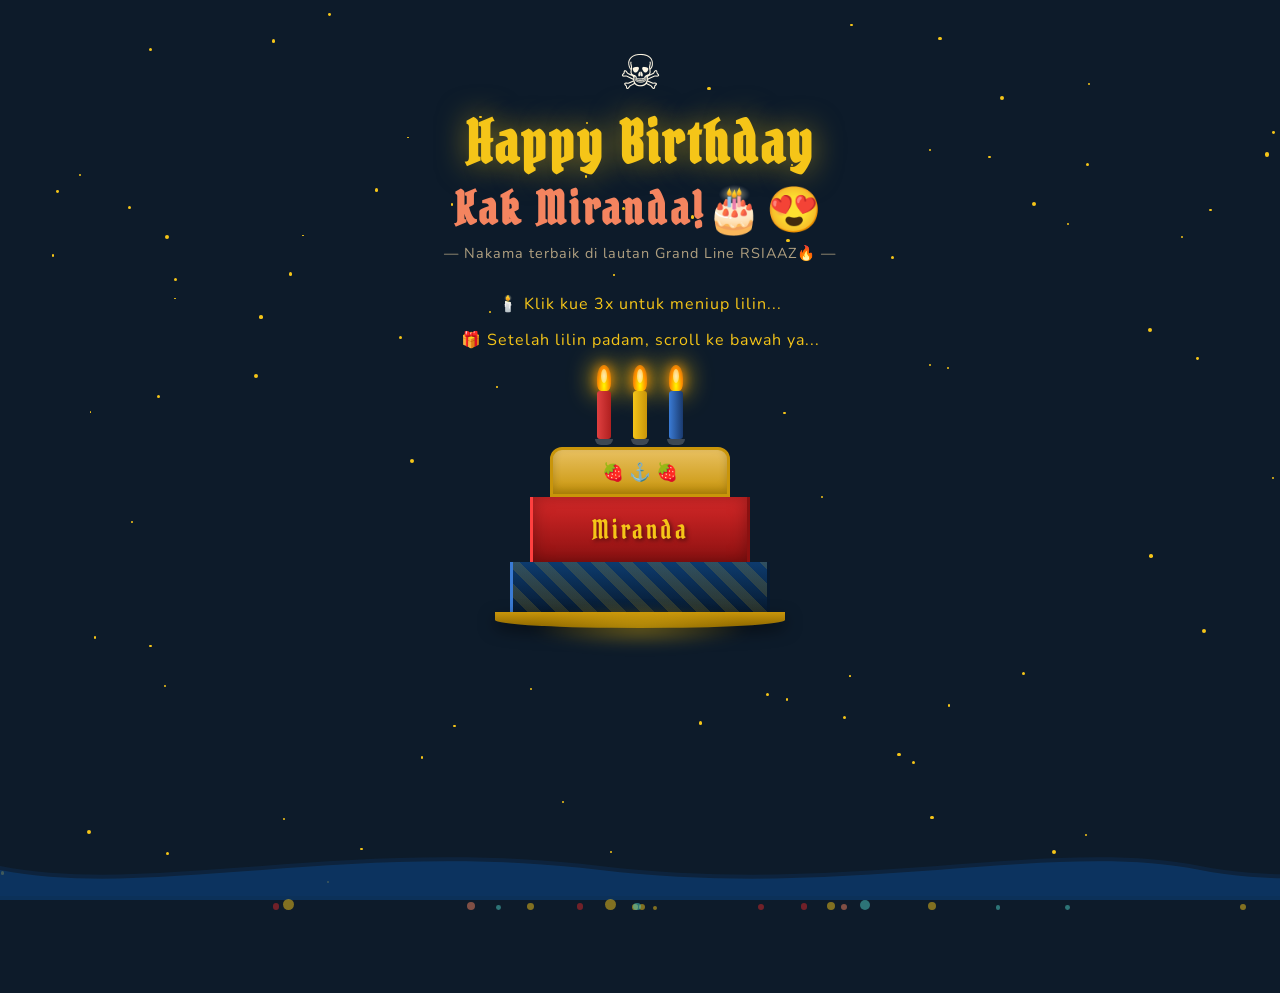
==== index.html @ 08c8c8eb "Update index.html" ====
<!DOCTYPE html>
<html lang="id">
<head>
  <meta charset="UTF-8"/>
  <meta name="viewport" content="width=device-width, initial-scale=1.0"/>
  <title>Happy Birthday Kak Miranda! 🏴‍☠️</title>
  <link rel="stylesheet" href="style.css"/>
  <link href="https://fonts.googleapis.com/css2?family=Pirata+One&family=Nunito:wght@400;700;800;900&display=swap" rel="stylesheet"/>
</head>
<body class="main-page">

  <!-- Stars -->
  <div class="stars" id="stars"></div>

  <!-- Ocean -->
  <div class="ocean">
    <div class="wave"></div>
    <div class="wave wave2"></div>
  </div>

  <!-- Floating particles -->
  <div class="particles" id="particles"></div>

  <div class="main-wrapper">

    <div class="top-banner">
      <span class="jolly-roger">☠</span>
      <h1 class="main-title">Happy Birthday</h1>
      <h2 class="name-title">Kak Miranda!🎂😍</h2>
      <p class="subtitle">— Nakama terbaik di lautan Grand Line RSIAAZ🔥 —</p>
    </div>

    <!-- Cake Section -->
    <div class="cake-section">
      <p class="hint-text" id="hintText">🕯️ Klik kue 3x untuk meniup lilin...</p>
      <p class="hint-text">🎁 Setelah lilin padam, scroll ke bawah ya...</p>


      <div class="cake-wrap" id="cakeWrap" onclick="blowCandle()">
        <div class="cake-glow" id="cakeGlow"></div>

        <!-- Candles -->
        <div class="candles" id="candles">
          <div class="candle" id="c1">
            <div class="flame" id="f1">
              <div class="flame-inner"></div>
            </div>
            <div class="candle-body c-red"></div>
            <div class="candle-drip"></div>
          </div>
          <div class="candle" id="c2">
            <div class="flame" id="f2">
              <div class="flame-inner"></div>
            </div>
            <div class="candle-body c-gold"></div>
            <div class="candle-drip"></div>
          </div>
          <div class="candle" id="c3">
            <div class="flame" id="f3">
              <div class="flame-inner"></div>
            </div>
            <div class="candle-body c-navy"></div>
            <div class="candle-drip"></div>
          </div>
        </div>

        <!-- Cake layers -->
        <div class="cake">
          <div class="cake-top">
            <div class="cake-deco">🍓 ⚓ 🍓</div>
          </div>
          <div class="cake-mid">
            <span class="cake-text">Miranda</span>
          </div>
          <div class="cake-bot">
            <div class="cake-stripe"></div>
          </div>
          <div class="cake-plate"></div>
        </div>
      </div>

      <!-- Click indicator rings -->
      <div class="click-rings" id="clickRings">
        <div class="ring r1" id="ring1"></div>
        <div class="ring r2" id="ring2"></div>
        <div class="ring r3" id="ring3"></div>
      </div>
    </div>

    <!-- Open message button -->
    <div class="open-btn-wrap" id="openBtnWrap">
      <div class="btn-sparkles">✦ ✦ ✦</div>
      <a href="yes.html" class="btn-open">
        💌 Buka Pesannya 💌
      </a>
      <div class="btn-sparkles">✦ ✦ ✦</div>
    </div>

  </div>

  <script src="script.js"></script>
</body>
</html>
---- style.css ----
/* =============================================
   style.css — One Piece Birthday Theme
   ============================================= */

:root {
  --cream:    #fdf6e3;
  --gold:     #f5c518;
  --dark-gold:#c9950a;
  --navy:     #0d1b2a;
  --navy-mid: #0d3b6e;
  --red:      #d62828;
  --warm:     #f4845f;
  --white:    #fff8f0;
  --ink:      #1a1209;
  --text-dim: #b0a080;
  --card-bg:  linear-gradient(145deg, #0d3b6e, #15294d);
}

/* ===== RESET ===== */
*, *::before, *::after { margin: 0; padding: 0; box-sizing: border-box; }

html { scroll-behavior: smooth; }

body {
  font-family: 'Nunito', sans-serif;
  background: var(--navy);
  color: var(--cream);
  overflow-x: hidden;
  min-height: 100vh;
  cursor: url("data:image/svg+xml,%3Csvg xmlns='http://www.w3.org/2000/svg' width='28' height='28' viewBox='0 0 28 28'%3E%3Ctext y='22' font-size='22'%3E⚓%3C/text%3E%3C/svg%3E") 14 14, auto;
}

/* ===== STARS ===== */
.stars {
  position: fixed; top: 0; left: 0;
  width: 100%; height: 100%;
  pointer-events: none; z-index: 0;
  overflow: hidden;
}
.star {
  position: absolute;
  background: var(--gold);
  border-radius: 50%;
  animation: twinkle 3s ease-in-out infinite alternate;
}
@keyframes twinkle {
  0%   { opacity: .15; transform: scale(1); }
  100% { opacity: 1;   transform: scale(1.8); }
}

/* ===== OCEAN / WAVE ===== */
.ocean {
  position: fixed; bottom: 0; left: 0;
  width: 100%; height: 80px;
  z-index: 0; pointer-events: none;
}
.wave {
  position: absolute; bottom: 0;
  width: 200%; height: 60px;
  background: url("data:image/svg+xml,%3Csvg xmlns='http://www.w3.org/2000/svg' viewBox='0 0 1200 60'%3E%3Cpath d='M0,30 C150,60 350,0 600,30 C850,60 1050,0 1200,30 L1200,60 L0,60 Z' fill='%230d3b6e' opacity='0.7'/%3E%3C/svg%3E") repeat-x;
  animation: wave-move 7s linear infinite;
}
.wave2 {
  animation: wave-move 10s linear infinite reverse;
  opacity: .4; bottom: 4px;
}
@keyframes wave-move {
  0%   { transform: translateX(0); }
  100% { transform: translateX(-50%); }
}

/* ===== PARTICLES ===== */
.particles {
  position: fixed; top: 0; left: 0;
  width: 100%; height: 100%;
  pointer-events: none; z-index: 0;
}
.particle {
  position: absolute;
  border-radius: 50%;
  animation: particle-float linear infinite;
  opacity: .5;
}
@keyframes particle-float {
  0%   { transform: translateY(100vh) rotate(0deg); opacity: .5; }
  100% { transform: translateY(-10vh) rotate(360deg); opacity: 0; }
}

/* ===== CONFETTI ===== */
.confetti-piece {
  position: fixed;
  pointer-events: none;
  z-index: 9999;
  animation: confetti-fall linear forwards;
  border-radius: 2px;
}
@keyframes confetti-fall {
  0%   { transform: translateY(-10vh) rotate(0deg)   translateX(0); opacity: 1; }
  100% { transform: translateY(110vh) rotate(720deg) translateX(var(--dx, 0px)); opacity: 0; }
}

/* =============================================
   INDEX PAGE
   ============================================= */
.main-page { }

.main-wrapper {
  position: relative; z-index: 1;
  max-width: 700px; margin: 0 auto;
  padding: 40px 20px 120px;
  display: flex; flex-direction: column; align-items: center;
}

/* Top banner */
.top-banner { text-align: center; margin-bottom: 10px; }
.jolly-roger {
  font-size: 3rem; display: block;
  animation: spin-slow 12s linear infinite;
}
@keyframes spin-slow {
  0%   { transform: rotate(0deg); }
  100% { transform: rotate(360deg); }
}
.main-title {
  font-family: 'Pirata One', cursive;
  font-size: clamp(2.2rem, 6vw, 3.6rem);
  color: var(--gold);
  text-shadow: 0 0 30px rgba(245,197,24,.5);
  letter-spacing: 3px;
  animation: glow-pulse 3s ease-in-out infinite;
}
@keyframes glow-pulse {
  0%, 100% { text-shadow: 0 0 20px rgba(245,197,24,.4); }
  50%       { text-shadow: 0 0 40px rgba(245,197,24,.9), 0 0 80px rgba(245,197,24,.3); }
}
.name-title {
  font-family: 'Pirata One', cursive;
  font-size: clamp(1.8rem, 5vw, 2.8rem);
  color: var(--warm);
  letter-spacing: 4px;
}
.subtitle {
  font-size: .9rem; color: var(--text-dim);
  margin-top: 6px; letter-spacing: 1px;
}

/* Cake section */
.cake-section {
  display: flex; flex-direction: column; align-items: center;
  margin: 20px 0;
}
.hint-text {
  font-size: 1rem; color: var(--gold);
  margin-bottom: 14px; letter-spacing: 1px;
  animation: hint-bounce .8s ease-in-out infinite alternate;
}
@keyframes hint-bounce {
  0%   { transform: translateY(0); }
  100% { transform: translateY(-4px); }
}

.cake-wrap {
  position: relative; cursor: pointer;
  transition: transform .15s;
  -webkit-tap-highlight-color: transparent;
}
.cake-wrap:active { transform: scale(.97); }

/* Glow under cake */
.cake-glow {
  position: absolute; bottom: -20px; left: 50%;
  transform: translateX(-50%);
  width: 220px; height: 40px;
  background: radial-gradient(ellipse, rgba(245,197,24,.4), transparent 70%);
  filter: blur(6px);
  transition: opacity .5s;
}

/* Candles */
.candles {
  display: flex; gap: 18px;
  justify-content: center;
  margin-bottom: 2px;
  position: relative; z-index: 2;
}
.candle { display: flex; flex-direction: column; align-items: center; }

.flame {
  width: 14px; height: 26px;
  background: radial-gradient(ellipse at 50% 80%, #fff700, #ff8c00 60%, transparent 100%);
  border-radius: 50% 50% 30% 30%;
  position: relative;
  animation: flicker .4s ease-in-out infinite alternate;
  filter: drop-shadow(0 0 6px #ff8c00) drop-shadow(0 0 12px #ffcc00);
  transition: opacity .5s, transform .5s;
}
.flame-inner {
  position: absolute; top: 4px; left: 50%; transform: translateX(-50%);
  width: 6px; height: 14px;
  background: radial-gradient(ellipse, #fff, #ffe680 80%, transparent);
  border-radius: 50%;
  opacity: .7;
}
@keyframes flicker {
  0%   { transform: scaleX(1)   scaleY(1)   rotate(-2deg); }
  100% { transform: scaleX(.85) scaleY(1.1) rotate(2deg); }
}
.flame.blown {
  opacity: 0; transform: scaleX(0) scaleY(0);
}

.candle-body {
  width: 14px; height: 48px;
  border-radius: 3px;
  position: relative;
}
.c-red  { background: linear-gradient(to right, #e04040, #b02020); }
.c-gold { background: linear-gradient(to right, #f5c518, #c9950a); }
.c-navy { background: linear-gradient(to right, #3a7bd5, #1a3a6e); }

.candle-drip {
  width: 18px; height: 6px;
  border-radius: 0 0 6px 6px;
  background: rgba(255,255,255,.2);
}

/* Cake layers */
.cake { display: flex; flex-direction: column; align-items: center; }
.cake-top {
  width: 180px; height: 50px;
  background: linear-gradient(to bottom, #e8c060, #c9950a);
  border-radius: 12px 12px 0 0;
  display: flex; align-items: center; justify-content: center;
  border: 3px solid var(--dark-gold);
  box-shadow: inset 0 -4px 8px rgba(0,0,0,.2);
}
.cake-deco { font-size: 1.1rem; }

.cake-mid {
  width: 220px; height: 65px;
  background: linear-gradient(to bottom, #d62828, #8b1010);
  display: flex; align-items: center; justify-content: center;
  border-left: 3px solid #ff4040;
  border-right: 3px solid #8b1010;
  box-shadow: inset 0 0 16px rgba(0,0,0,.3);
}
.cake-text {
  font-family: 'Pirata One', cursive;
  font-size: 1.6rem; color: var(--gold);
  text-shadow: 2px 2px 4px rgba(0,0,0,.5);
  letter-spacing: 3px;
}

.cake-bot {
  width: 260px; height: 50px;
  background: linear-gradient(to bottom, #0d3b6e, #071a30);
  border-left: 3px solid #3a7bd5;
  border-right: 3px solid #071a30;
  overflow: hidden;
  display: flex; align-items: center;
}
.cake-stripe {
  width: 100%; height: 100%;
  background: repeating-linear-gradient(
    45deg, transparent, transparent 10px,
    rgba(245,197,24,.15) 10px, rgba(245,197,24,.15) 20px
  );
}

.cake-plate {
  width: 290px; height: 16px;
  background: linear-gradient(to bottom, #c9950a, #8a6500);
  border-radius: 0 0 50% 50%;
  box-shadow: 0 6px 16px rgba(0,0,0,.5);
}

/* Click rings */
.click-rings { position: relative; margin-top: 10px; height: 40px; }
.ring {
  position: absolute; left: 50%; top: 50%;
  transform: translate(-50%, -50%) scale(0);
  border-radius: 50%;
  border: 3px solid var(--gold);
  opacity: 0;
  pointer-events: none;
}
.ring.pop {
  animation: ring-pop .6s ease-out forwards;
}
.r1 { width: 60px;  height: 60px; }
.r2 { width: 90px;  height: 90px;  border-color: var(--red); }
.r3 { width: 120px; height: 120px; border-color: var(--warm); }
@keyframes ring-pop {
  0%   { transform: translate(-50%,-50%) scale(0); opacity: 1; }
  100% { transform: translate(-50%,-50%) scale(1); opacity: 0; }
}

/* Open button */
.open-btn-wrap {
  text-align: center; margin-top: 32px;
  opacity: 0; transform: translateY(30px);
  transition: opacity .8s, transform .8s;
  pointer-events: none;
}
.open-btn-wrap.show {
  opacity: 1; transform: translateY(0);
  pointer-events: all;
}
.btn-sparkles {
  color: var(--gold); font-size: 1.2rem; letter-spacing: 12px;
  animation: sparkle-blink 1.2s ease-in-out infinite alternate;
}
@keyframes sparkle-blink {
  0%   { opacity: .3; }
  100% { opacity: 1; }
}
.btn-open {
  display: inline-block;
  margin: 12px 0;
  padding: 16px 44px;
  background: var(--red);
  color: var(--white);
  text-decoration: none;
  border: 3px solid var(--dark-gold);
  border-radius: 50px;
  font-family: 'Pirata One', cursive;
  font-size: 1.4rem;
  letter-spacing: 2px;
  box-shadow: 0 0 24px rgba(214,40,40,.5);
  transition: transform .25s, box-shadow .25s;
  animation: btn-glow 2s ease-in-out infinite alternate;
}
.btn-open:hover {
  transform: scale(1.08);
  box-shadow: 0 0 40px rgba(214,40,40,.8);
}
@keyframes btn-glow {
  0%   { box-shadow: 0 0 16px rgba(214,40,40,.4); }
  100% { box-shadow: 0 0 40px rgba(245,197,24,.7); }
}

/* =============================================
   YES PAGE
   ============================================= */
.yes-page { }

.yes-wrapper {
  position: relative; z-index: 1;
  max-width: 780px; margin: 0 auto;
  padding: 30px 20px 120px;
  display: flex; flex-direction: column; align-items: center;
}

/* Boom header */
.boom-header {
  text-align: center; margin-bottom: 24px;
  opacity: 0; transform: scale(.5);
  animation: boom-in .7s cubic-bezier(.34,1.56,.64,1) .1s forwards;
}
@keyframes boom-in {
  to { opacity: 1; transform: scale(1); }
}
.boom-emoji {
  font-size: 5rem;
  animation: spin-sway 3s ease-in-out infinite;
}
@keyframes spin-sway {
  0%, 100% { transform: rotate(-10deg) scale(1); }
  50%       { transform: rotate(10deg)  scale(1.1); }
}
.boom-title {
  font-family: 'Pirata One', cursive;
  font-size: clamp(2.4rem, 7vw, 4rem);
  color: var(--gold);
  text-shadow: 0 0 30px rgba(245,197,24,.6);
  letter-spacing: 4px;
}
.boom-sub { color: var(--text-dim); margin-top: 6px; font-size: .95rem; }

/* Reveal items */
.reveal-item {
  opacity: 0; transform: translateY(40px);
  transition: opacity .8s ease, transform .8s ease;
}
.reveal-item.visible {
  opacity: 1; transform: translateY(0);
}

/* Wanted card */
.wanted-card {
  background: var(--cream); color: var(--ink);
  border: 6px solid var(--dark-gold);
  border-radius: 8px;
  padding: 28px 30px 24px;
  margin: 10px auto 28px;
  max-width: 440px; width: 100%;
  text-align: center;
  box-shadow: 0 0 0 3px var(--gold), 8px 8px 0 var(--dark-gold);
  position: relative;
}
.seal {
  position: absolute; top: -24px; right: -18px;
  width: 72px; height: 72px;
  background: var(--red); border-radius: 50%;
  border: 4px solid var(--dark-gold);
  display: flex; align-items: center; justify-content: center;
  font-size: 1.8rem;
  animation: spin-seal 10s linear infinite;
  box-shadow: 0 0 16px rgba(213,40,40,.6);
}
@keyframes spin-seal { to { transform: rotate(360deg); } }
.wanted-label {
  font-family: 'Pirata One', cursive;
  font-size: 2.4rem; letter-spacing: 6px;
  color: var(--red);
  border-bottom: 3px double var(--dark-gold);
  padding-bottom: 6px;
}
.wanted-name {
  font-family: 'Pirata One', cursive;
  font-size: 2rem; color: var(--navy);
  margin: 12px 0 8px; letter-spacing: 2px;
}
.wanted-img-wrap {
  width: 130px; height: 130px;
  margin: 10px auto;
  border: 4px solid var(--dark-gold); border-radius: 4px;
  background: #ddd4b8;
  display: flex; align-items: center; justify-content: center;
  font-size: 6rem;
}
.wanted-desc { font-size: .82rem; color: #555; margin: 4px 0 2px; }
.wanted-bounty {
  font-family: 'Pirata One', cursive;
  font-size: 1.2rem; color: var(--red);
  margin-top: 8px;
}
.wanted-bounty span { font-size: 1.7rem; color: var(--navy); }

/* Scroll message */
.scroll-container {
  background: var(--cream); color: var(--ink);
  border: 5px solid var(--dark-gold); border-radius: 12px;
  padding: 30px 36px;
  margin: 0 auto 28px;
  max-width: 620px; width: 100%;
  box-shadow: 0 0 0 2px var(--gold), 6px 6px 0 var(--dark-gold);
  position: relative;
}
.scroll-bar {
  display: block;
  width: calc(100% + 60px); height: 20px;
  background: var(--dark-gold); border-radius: 6px;
  margin-left: -30px;
}
.top-bar { margin-top: -30px; margin-bottom: 18px; border-radius: 6px 6px 0 0; }
.bot-bar { margin-top: 18px; margin-bottom: -24px; border-radius: 0 0 6px 6px; }
.scroll-title {
  font-family: 'Pirata One', cursive;
  font-size: 1.4rem; color: var(--red);
  text-align: center; margin-bottom: 16px;
  letter-spacing: 2px;
}
.scroll-body { font-size: 1rem; line-height: 1.9; }
.scroll-body strong { color: var(--red); font-weight: 800; }

/* Doa section */
.doa-section { width: 100%; max-width: 700px; margin: 0 auto 28px; }
.doa-heading {
  font-family: 'Pirata One', cursive;
  font-size: 1.5rem; color: var(--gold);
  text-align: center; margin-bottom: 18px;
  letter-spacing: 3px;
}
.doa-grid {
  display: grid;
  grid-template-columns: repeat(auto-fit, minmax(200px, 1fr));
  gap: 16px;
}
.doa-card {
  background: var(--card-bg);
  border: 3px solid var(--gold); border-radius: 14px;
  padding: 22px 16px; text-align: center;
  cursor: pointer;
  transition: transform .3s, box-shadow .3s;
}
.doa-card:hover {
  transform: translateY(-8px) rotate(1deg);
  box-shadow: 0 12px 30px rgba(245,197,24,.35);
}
.doa-icon { font-size: 2.4rem; display: block; margin-bottom: 8px; }
.doa-title {
  font-family: 'Pirata One', cursive;
  font-size: 1.05rem; color: var(--gold); margin-bottom: 6px;
}
.doa-text { font-size: .85rem; line-height: 1.6; color: #d9c9a8; }

/* Final message */
.final-msg { text-align: center; margin-top: 10px; }
.ship-float {
  font-size: 4rem;
  animation: ship-sway 4s ease-in-out infinite;
  display: block;
}
@keyframes ship-sway {
  0%, 100% { transform: rotate(-5deg) translateY(0); }
  50%       { transform: rotate(5deg)  translateY(-10px); }
}
.final-title {
  font-family: 'Pirata One', cursive;
  font-size: clamp(1.8rem, 5vw, 2.8rem);
  color: var(--gold);
  text-shadow: 0 0 24px rgba(245,197,24,.5);
  letter-spacing: 2px; margin: 8px 0 4px;
}
.final-sub { color: var(--text-dim); font-size: .95rem; margin-bottom: 20px; }

.btn-again {
  padding: 14px 38px;
  background: var(--red);
  color: var(--white);
  border: 3px solid var(--dark-gold); border-radius: 50px;
  font-family: 'Pirata One', cursive;
  font-size: 1.3rem; letter-spacing: 2px;
  cursor: pointer;
  transition: transform .25s, box-shadow .25s;
  box-shadow: 0 4px 20px rgba(214,40,40,.4);
}
.btn-again:hover {
  transform: scale(1.07);
  box-shadow: 0 8px 32px rgba(214,40,40,.7);
}
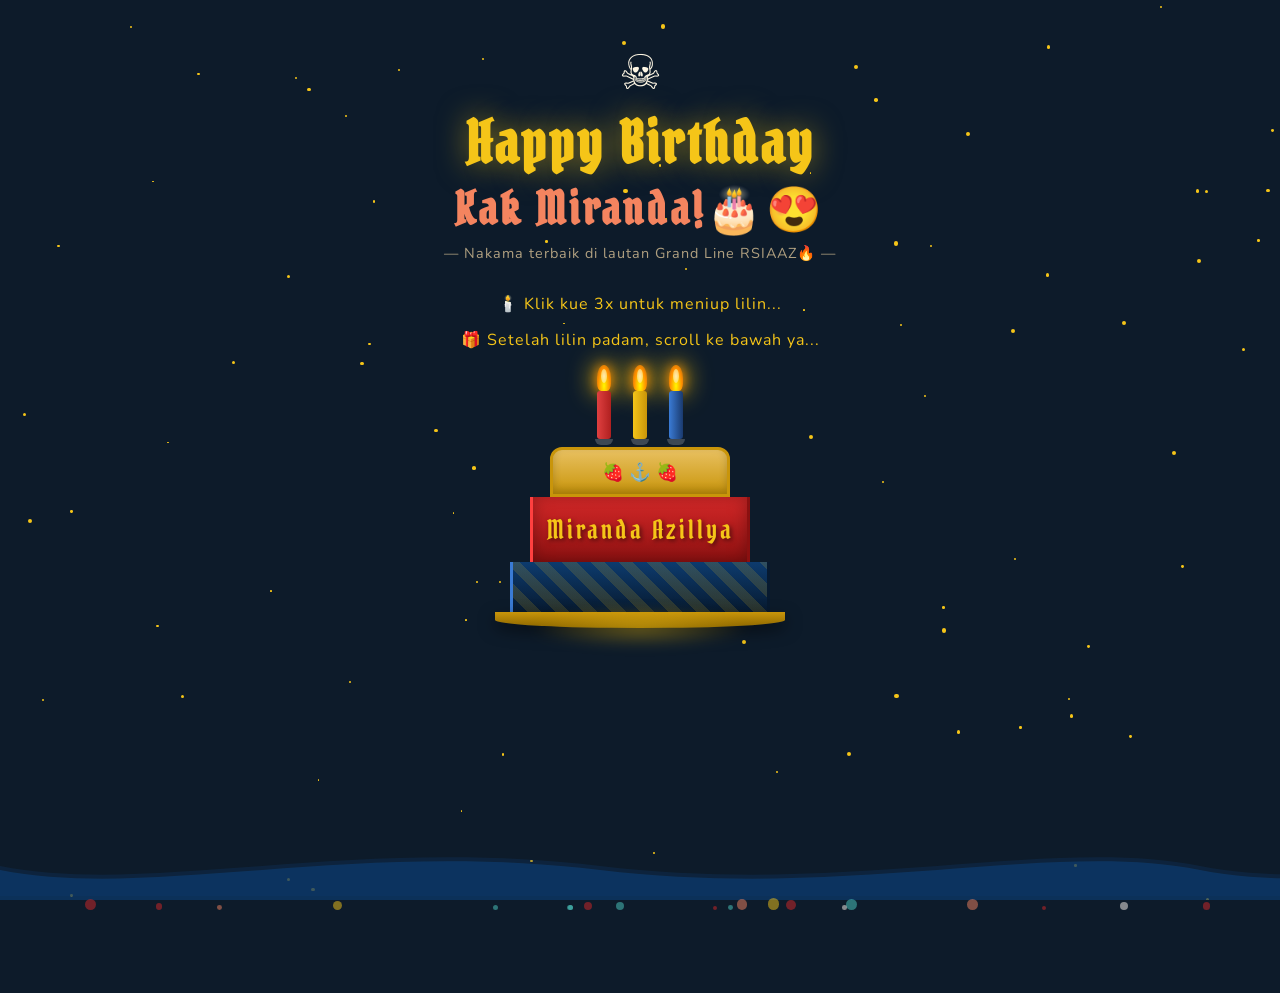
==== commit 3f6b0e71: "Update index.html" ====
--- a/index.html
+++ b/index.html
@@ -70,7 +70,7 @@
             <div class="cake-deco">🍓 ⚓ 🍓</div>
           </div>
           <div class="cake-mid">
-            <span class="cake-text">Miranda</span>
+            <span class="cake-text">Miranda Azillya</span>
           </div>
           <div class="cake-bot">
             <div class="cake-stripe"></div>
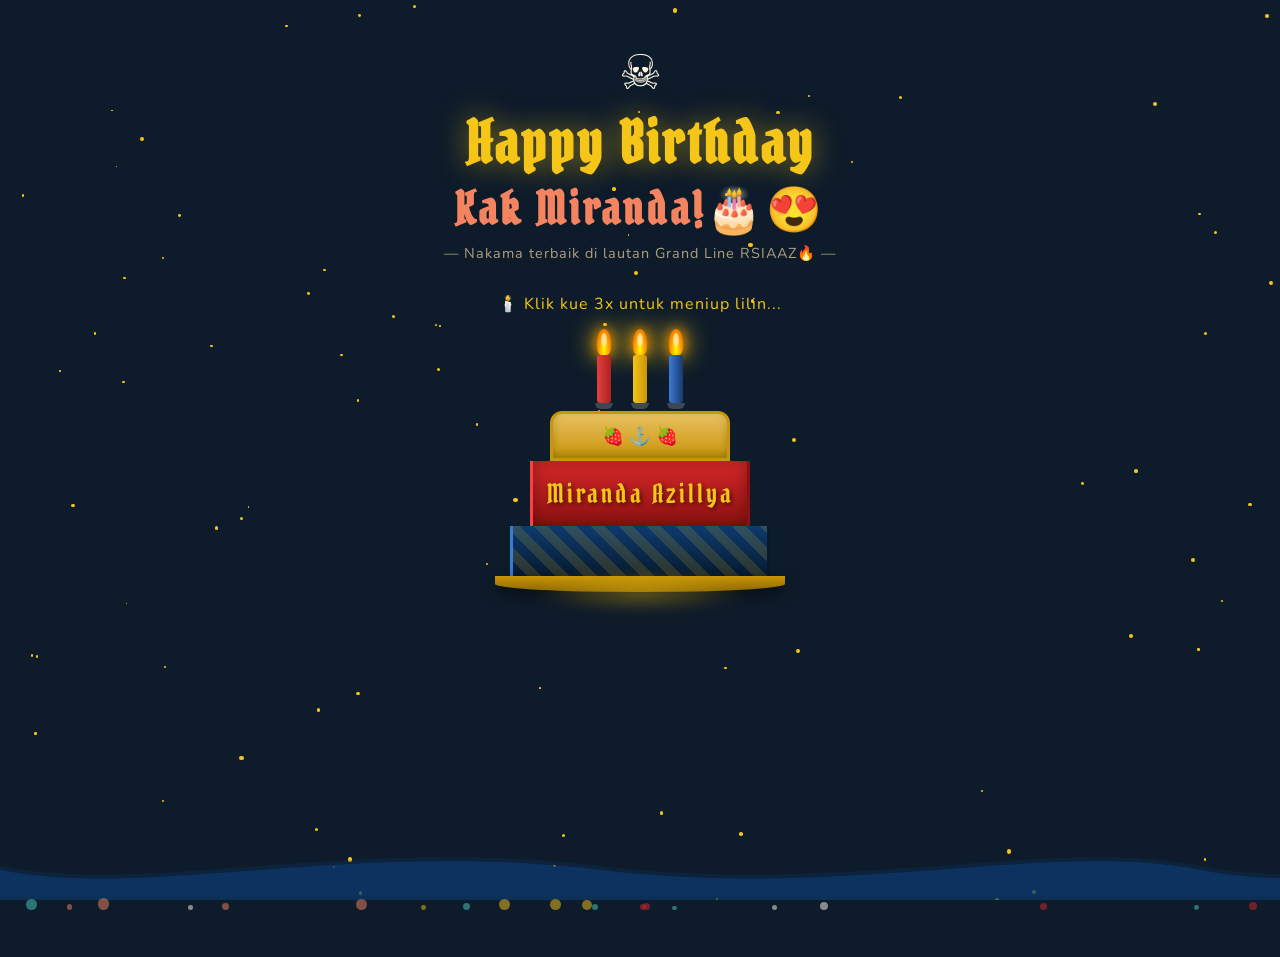
==== commit 4e5a0282: "Update index.html" ====
--- a/index.html
+++ b/index.html
@@ -33,7 +33,7 @@
     <!-- Cake Section -->
     <div class="cake-section">
       <p class="hint-text" id="hintText">🕯️ Klik kue 3x untuk meniup lilin...</p>
-      <p class="hint-text">🎁 Setelah lilin padam, scroll ke bawah ya...</p>
+      
 
 
       <div class="cake-wrap" id="cakeWrap" onclick="blowCandle()">
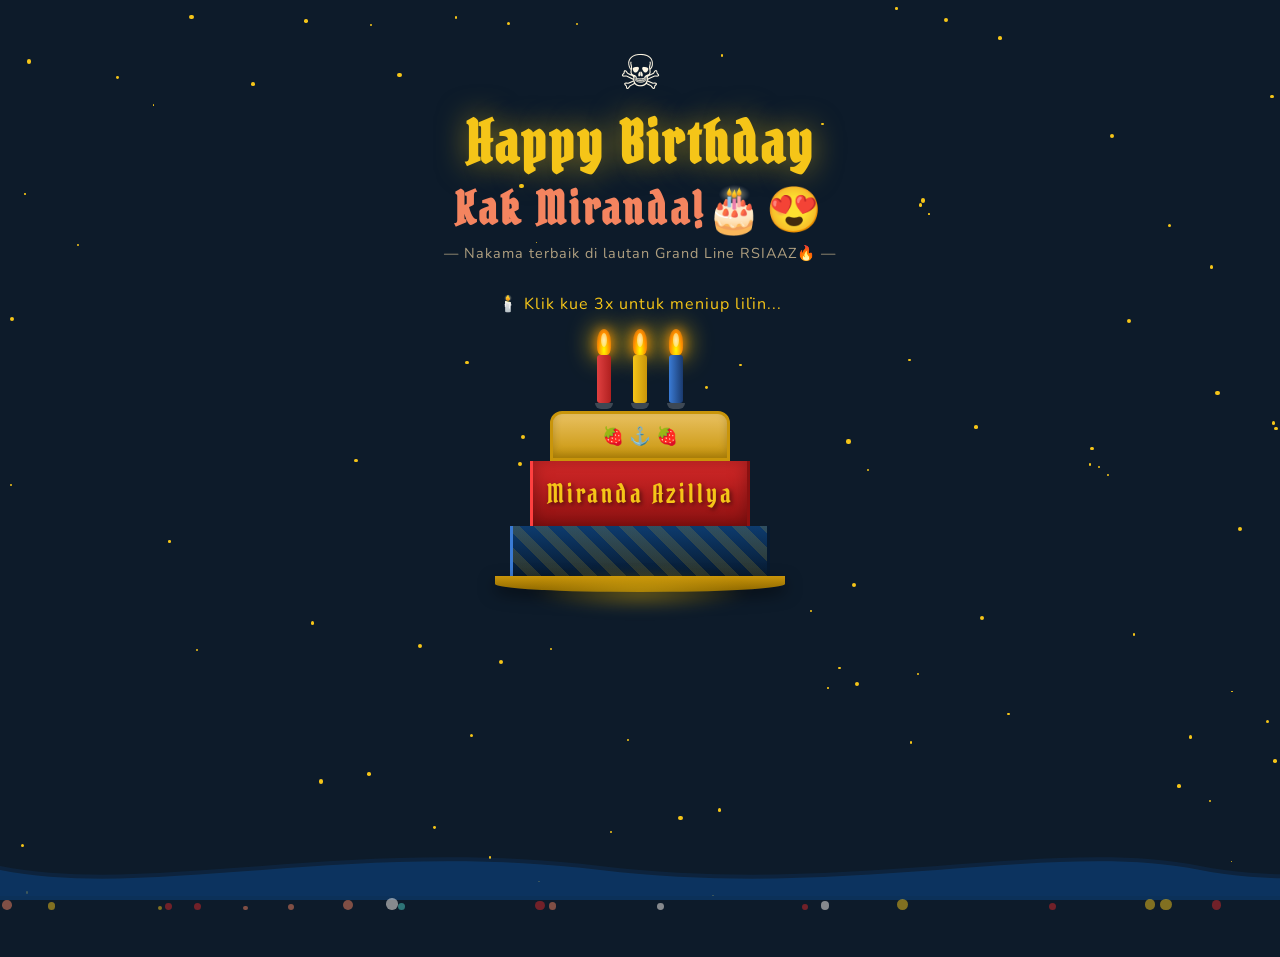
==== commit 73620948: "Update index.html" ====
--- a/index.html
+++ b/index.html
@@ -33,7 +33,7 @@
     <!-- Cake Section -->
     <div class="cake-section">
       <p class="hint-text" id="hintText">🕯️ Klik kue 3x untuk meniup lilin...</p>
-      
+  
 
 
       <div class="cake-wrap" id="cakeWrap" onclick="blowCandle()">
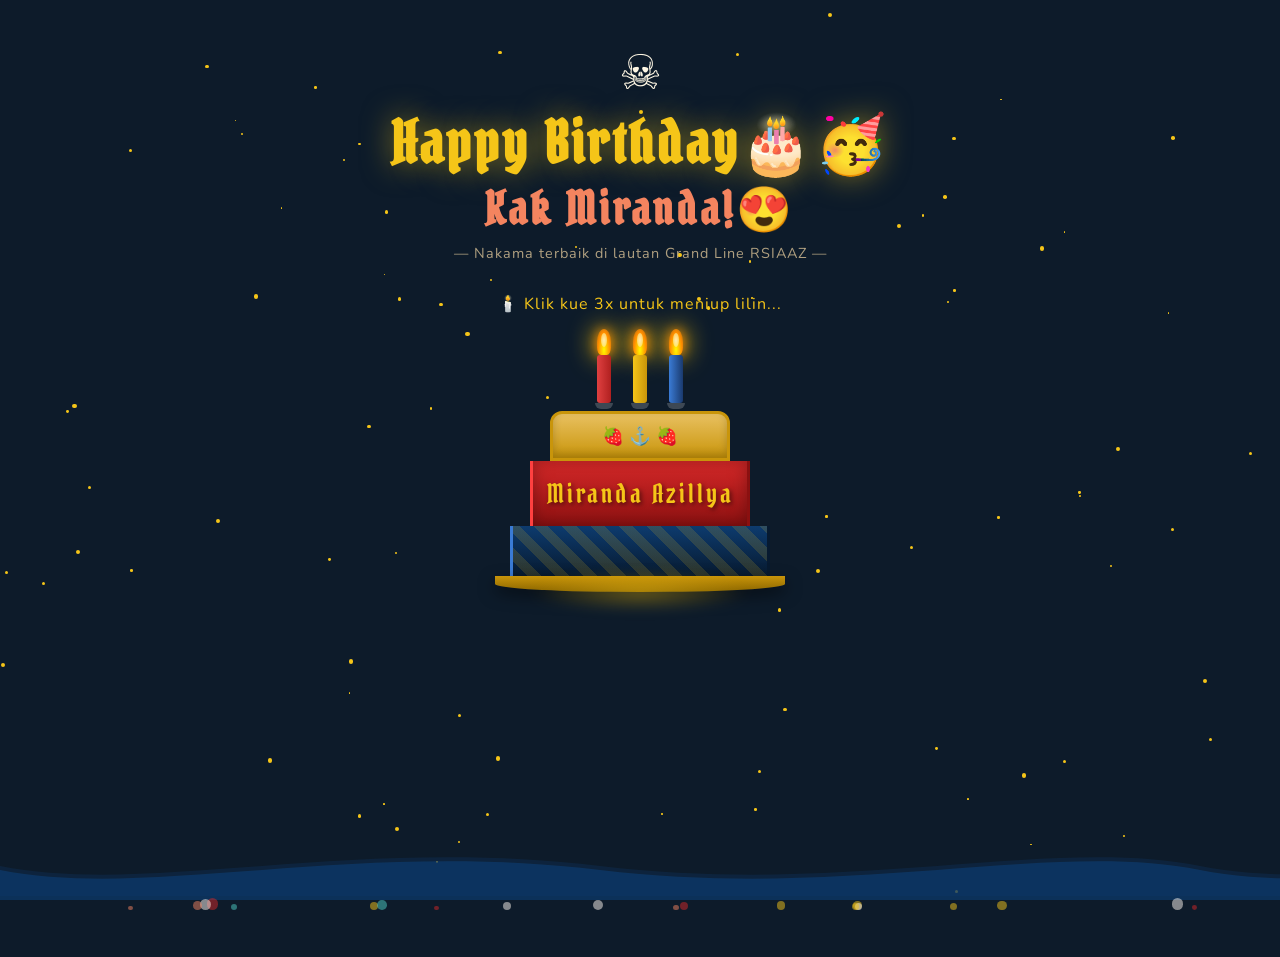
==== commit f377c39a: "Update index.html" ====
--- a/index.html
+++ b/index.html
@@ -25,16 +25,14 @@
 
     <div class="top-banner">
       <span class="jolly-roger">☠</span>
-      <h1 class="main-title">Happy Birthday</h1>
-      <h2 class="name-title">Kak Miranda!🎂😍</h2>
-      <p class="subtitle">— Nakama terbaik di lautan Grand Line RSIAAZ🔥 —</p>
+      <h1 class="main-title">Happy Birthday🎂🥳</h1>
+      <h2 class="name-title">Kak Miranda!😍</h2>
+      <p class="subtitle">— Nakama terbaik di lautan Grand Line RSIAAZ —</p>
     </div>
 
     <!-- Cake Section -->
     <div class="cake-section">
       <p class="hint-text" id="hintText">🕯️ Klik kue 3x untuk meniup lilin...</p>
-  
-
 
       <div class="cake-wrap" id="cakeWrap" onclick="blowCandle()">
         <div class="cake-glow" id="cakeGlow"></div>
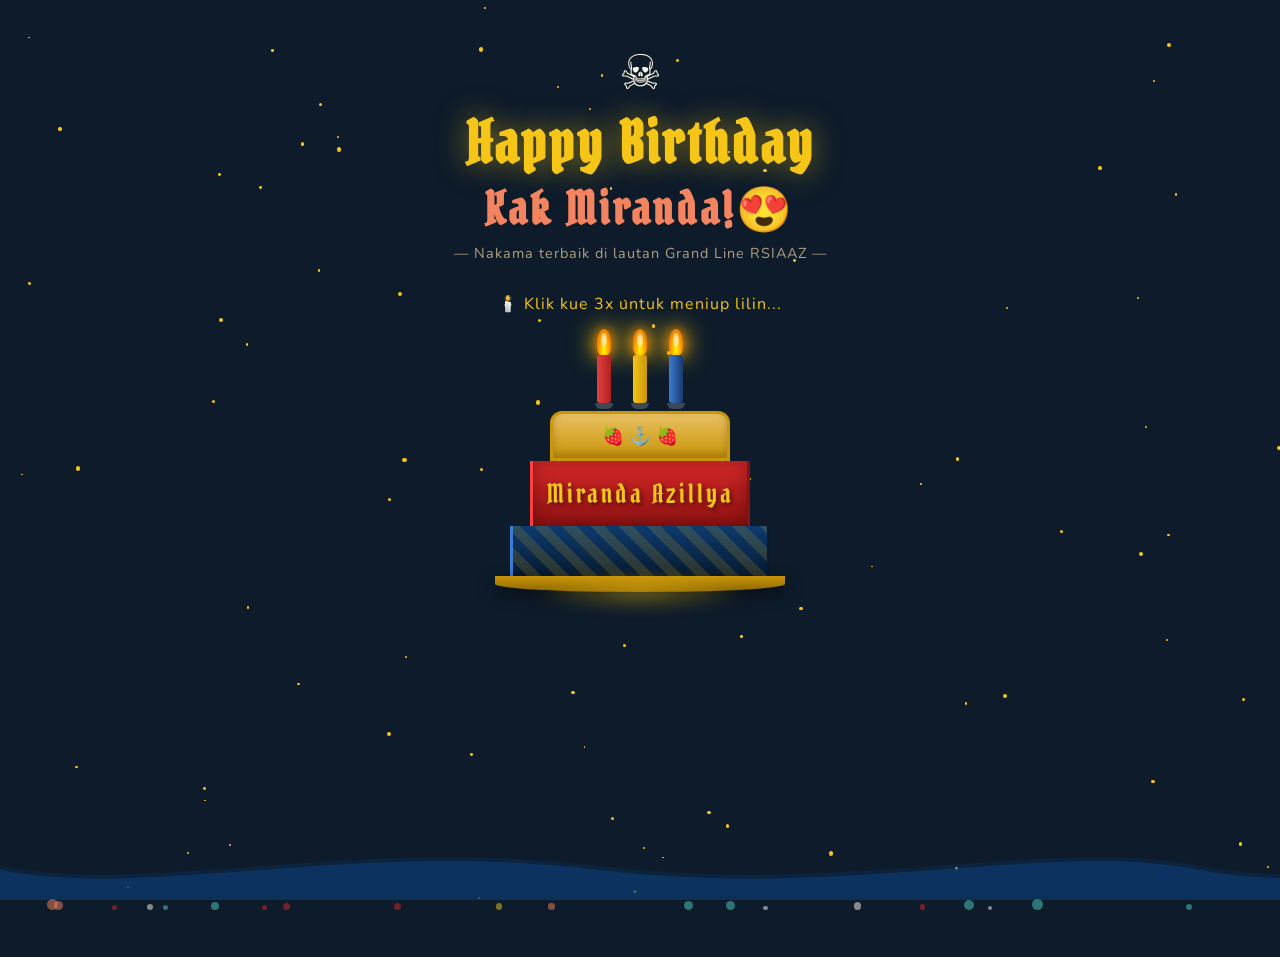
==== commit 3c664667: "Update index.html" ====
--- a/index.html
+++ b/index.html
@@ -25,7 +25,7 @@
 
     <div class="top-banner">
       <span class="jolly-roger">☠</span>
-      <h1 class="main-title">Happy Birthday🎂🥳</h1>
+      <h1 class="main-title">Happy Birthday</h1>
       <h2 class="name-title">Kak Miranda!😍</h2>
       <p class="subtitle">— Nakama terbaik di lautan Grand Line RSIAAZ —</p>
     </div>
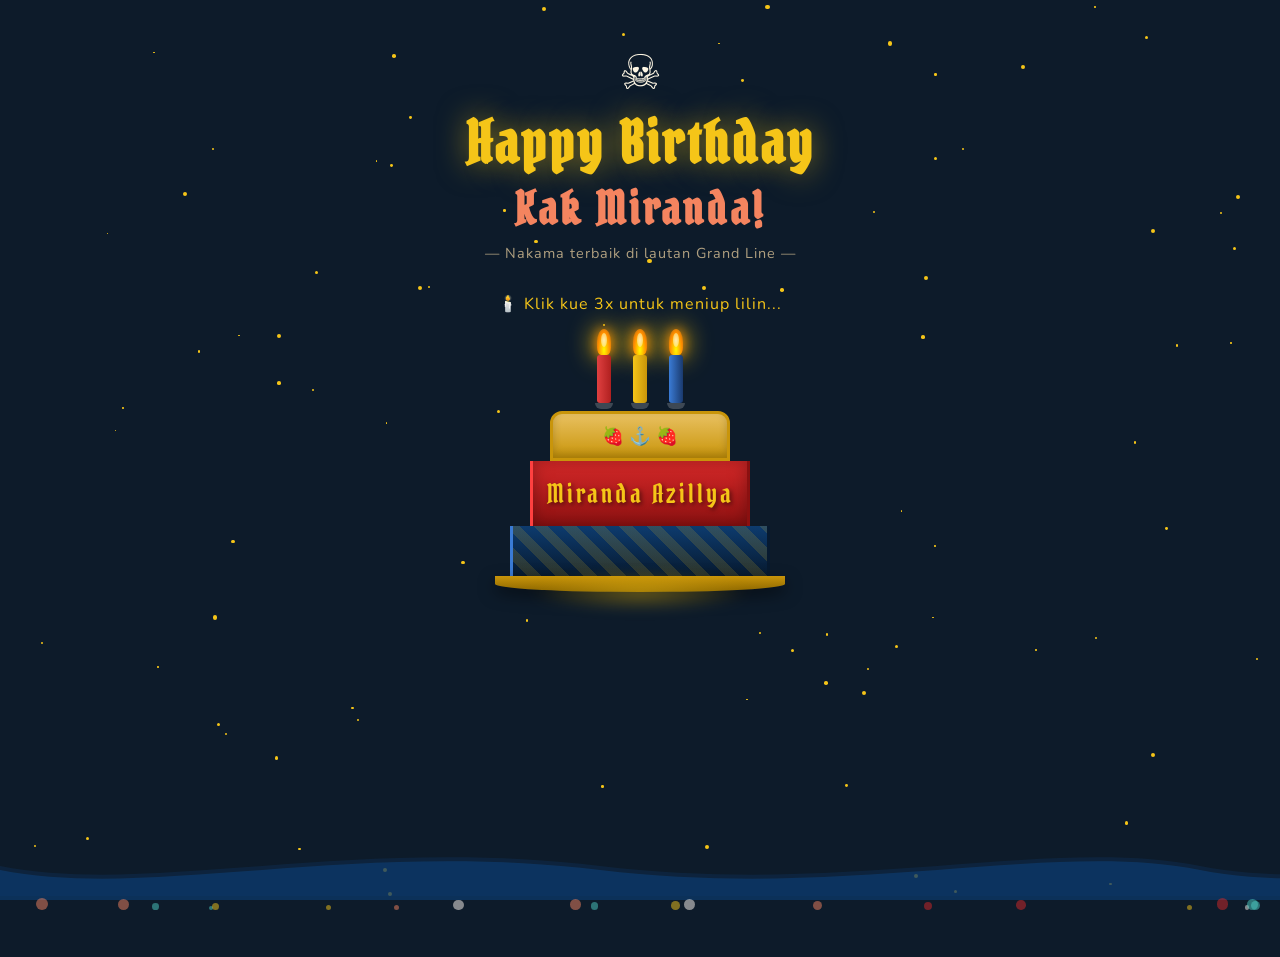
==== commit 150a19cc: "Update index.html" ====
--- a/index.html
+++ b/index.html
@@ -26,8 +26,8 @@
     <div class="top-banner">
       <span class="jolly-roger">☠</span>
       <h1 class="main-title">Happy Birthday</h1>
-      <h2 class="name-title">Kak Miranda!😍</h2>
-      <p class="subtitle">— Nakama terbaik di lautan Grand Line RSIAAZ —</p>
+      <h2 class="name-title">Kak Miranda!</h2>
+      <p class="subtitle">— Nakama terbaik di lautan Grand Line —</p>
     </div>
 
     <!-- Cake Section -->
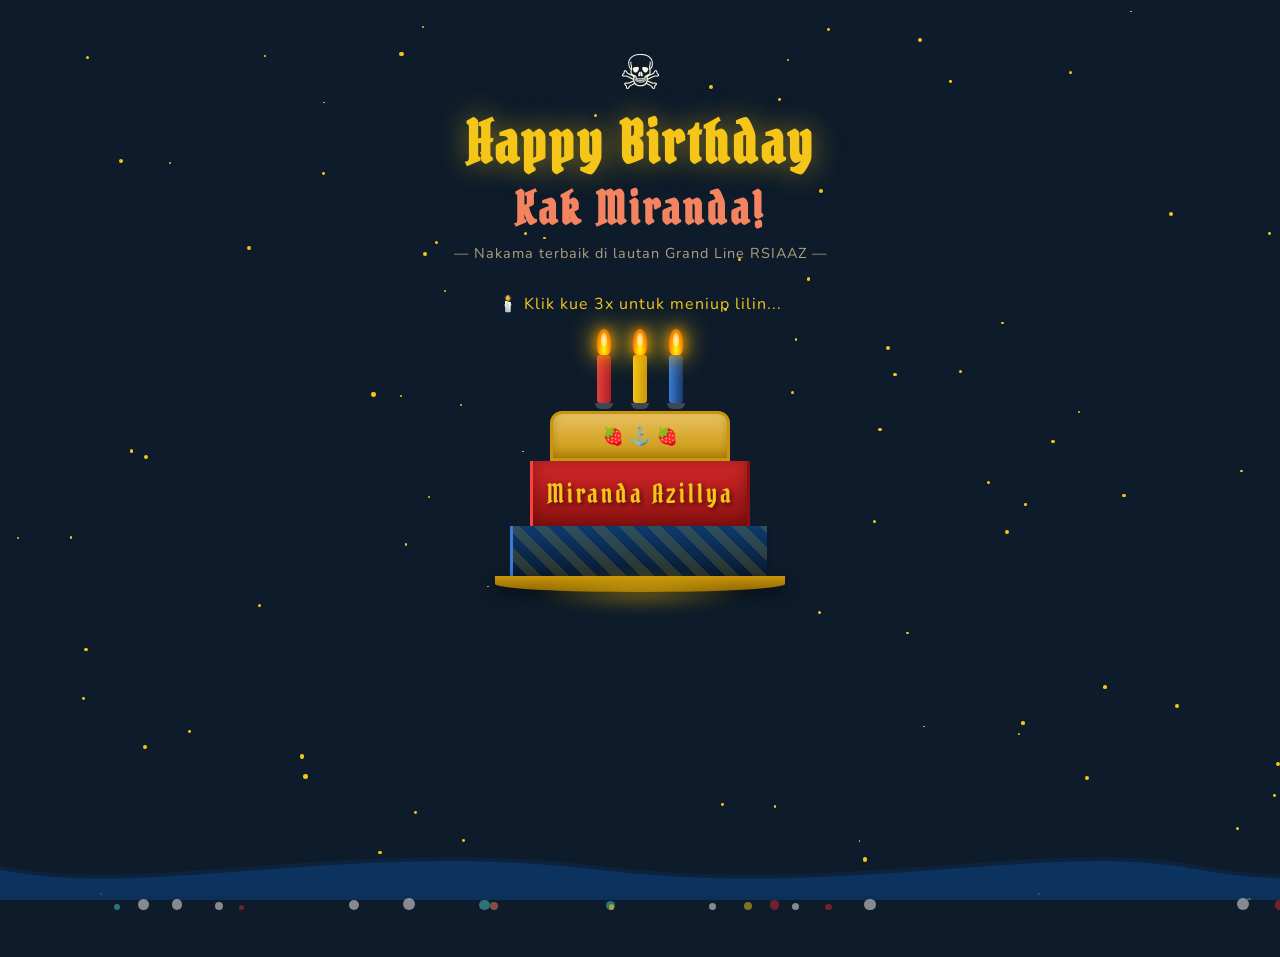
==== commit 89c4d3a7: "Update index.html" ====
--- a/index.html
+++ b/index.html
@@ -27,7 +27,7 @@
       <span class="jolly-roger">☠</span>
       <h1 class="main-title">Happy Birthday</h1>
       <h2 class="name-title">Kak Miranda!</h2>
-      <p class="subtitle">— Nakama terbaik di lautan Grand Line —</p>
+      <p class="subtitle">— Nakama terbaik di lautan Grand Line RSIAAZ —</p>
     </div>
 
     <!-- Cake Section -->
--- a/style.css
+++ b/style.css
@@ -102,8 +102,6 @@
 /* =============================================
    INDEX PAGE
    ============================================= */
-.main-page { }
-
 .main-wrapper {
   position: relative; z-index: 1;
   max-width: 700px; margin: 0 auto;
@@ -158,7 +156,6 @@
   0%   { transform: translateY(0); }
   100% { transform: translateY(-4px); }
 }
-
 .cake-wrap {
   position: relative; cursor: pointer;
   transition: transform .15s;
@@ -166,7 +163,6 @@
 }
 .cake-wrap:active { transform: scale(.97); }
 
-/* Glow under cake */
 .cake-glow {
   position: absolute; bottom: -20px; left: 50%;
   transform: translateX(-50%);
@@ -205,14 +201,11 @@
   0%   { transform: scaleX(1)   scaleY(1)   rotate(-2deg); }
   100% { transform: scaleX(.85) scaleY(1.1) rotate(2deg); }
 }
-.flame.blown {
-  opacity: 0; transform: scaleX(0) scaleY(0);
-}
+.flame.blown { opacity: 0; transform: scaleX(0) scaleY(0); }
 
 .candle-body {
   width: 14px; height: 48px;
   border-radius: 3px;
-  position: relative;
 }
 .c-red  { background: linear-gradient(to right, #e04040, #b02020); }
 .c-gold { background: linear-gradient(to right, #f5c518, #c9950a); }
@@ -284,9 +277,7 @@
   opacity: 0;
   pointer-events: none;
 }
-.ring.pop {
-  animation: ring-pop .6s ease-out forwards;
-}
+.ring.pop { animation: ring-pop .6s ease-out forwards; }
 .r1 { width: 60px;  height: 60px; }
 .r2 { width: 90px;  height: 90px;  border-color: var(--red); }
 .r3 { width: 120px; height: 120px; border-color: var(--warm); }
@@ -342,8 +333,6 @@
 /* =============================================
    YES PAGE
    ============================================= */
-.yes-page { }
-
 .yes-wrapper {
   position: relative; z-index: 1;
   max-width: 780px; margin: 0 auto;
@@ -386,7 +375,9 @@
   opacity: 1; transform: translateY(0);
 }
 
-/* Wanted card */
+/* =============================================
+   WANTED CARD
+   ============================================= */
 .wanted-card {
   background: var(--cream); color: var(--ink);
   border: 6px solid var(--dark-gold);
@@ -409,6 +400,7 @@
   box-shadow: 0 0 16px rgba(213,40,40,.6);
 }
 @keyframes spin-seal { to { transform: rotate(360deg); } }
+
 .wanted-label {
   font-family: 'Pirata One', cursive;
   font-size: 2.4rem; letter-spacing: 6px;
@@ -421,14 +413,30 @@
   font-size: 2rem; color: var(--navy);
   margin: 12px 0 8px; letter-spacing: 2px;
 }
+
+/* ===== FOTO WRAPPER — square close-up (miranda.png) ===== */
 .wanted-img-wrap {
-  width: 130px; height: 130px;
-  margin: 10px auto;
-  border: 4px solid var(--dark-gold); border-radius: 4px;
-  background: #ddd4b8;
-  display: flex; align-items: center; justify-content: center;
-  font-size: 6rem;
-}
+  width: 100%;
+  height: 360px;          /* square-ish karena foto 1:1 */
+  margin: 12px auto;
+  border: 4px solid var(--dark-gold);
+  border-radius: 6px;
+  background: transparent;
+  overflow: hidden;
+  display: flex;
+  align-items: center;
+  justify-content: center;
+}
+
+.wanted-img-wrap img {
+  width: 100%;            /* melebar penuh karena foto square */
+  height: 100%;
+  object-fit: cover;      /* cover karena square, tidak ada ruang kosong */
+  object-position: center top; /* fokus ke wajah bagian atas */
+  display: block;
+}
+/* ===== END FOTO WRAPPER ===== */
+
 .wanted-desc { font-size: .82rem; color: #555; margin: 4px 0 2px; }
 .wanted-bounty {
   font-family: 'Pirata One', cursive;
@@ -437,7 +445,9 @@
 }
 .wanted-bounty span { font-size: 1.7rem; color: var(--navy); }
 
-/* Scroll message */
+/* =============================================
+   SCROLL MESSAGE
+   ============================================= */
 .scroll-container {
   background: var(--cream); color: var(--ink);
   border: 5px solid var(--dark-gold); border-radius: 12px;
@@ -462,9 +472,12 @@
   letter-spacing: 2px;
 }
 .scroll-body { font-size: 1rem; line-height: 1.9; }
+.scroll-body p { margin-bottom: 12px; }
 .scroll-body strong { color: var(--red); font-weight: 800; }
 
-/* Doa section */
+/* =============================================
+   DOA SECTION
+   ============================================= */
 .doa-section { width: 100%; max-width: 700px; margin: 0 auto 28px; }
 .doa-heading {
   font-family: 'Pirata One', cursive;
@@ -495,7 +508,9 @@
 }
 .doa-text { font-size: .85rem; line-height: 1.6; color: #d9c9a8; }
 
-/* Final message */
+/* =============================================
+   FINAL MESSAGE
+   ============================================= */
 .final-msg { text-align: center; margin-top: 10px; }
 .ship-float {
   font-size: 4rem;
